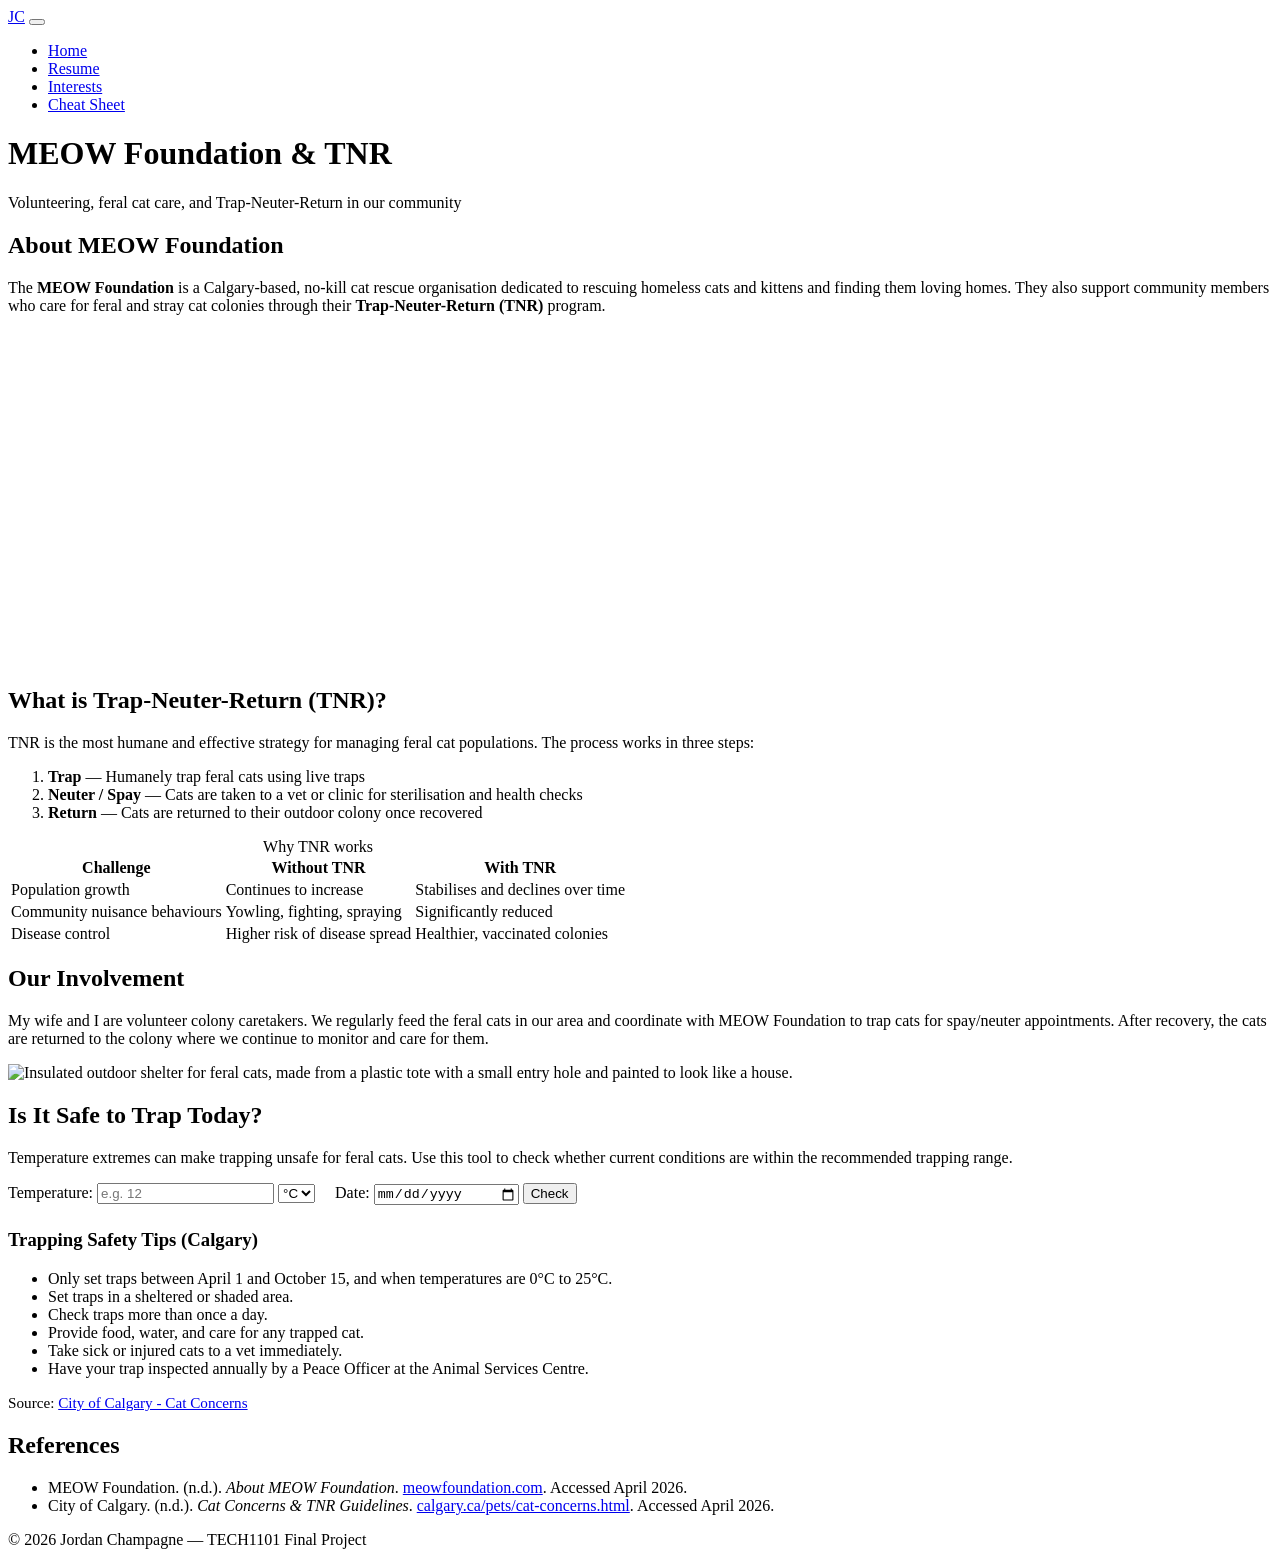
==== hobby.html @ 3a9def36 "Revert to previous Google Maps embed using address (no API key required)" ====
<!DOCTYPE html>
<html lang="en">
<head>
    <meta charset="UTF-8">
    <meta name="viewport" content="width=device-width, initial-scale=1.0">
    <title>Interests | Jordan's Portfolio</title>
    <link rel="stylesheet" href="css/style.css">
</head>
<body>

    <!-- ===== Navigation ===== -->
    <nav>
        <div class="nav-container">
            <a href="index.html" class="nav-logo">JC</a>

            <button id="nav-toggle" class="nav-toggle" aria-label="Toggle navigation" aria-expanded="false">
                <span></span>
                <span></span>
                <span></span>
            </button>

            <ul id="nav-links" class="nav-links">
                <li><a href="index.html">Home</a></li>
                <li><a href="resume.html">Resume</a></li>
                <li><a href="hobby.html">Interests</a></li>
                <li><a href="cheatsheet.html">Cheat Sheet</a></li>
            </ul>
        </div>
    </nav>

    <!-- ===== Main Content ===== -->
    <main>
        <div class="page-hero">
            <h1>MEOW Foundation &amp; TNR</h1>
            <p>Volunteering, feral cat care, and Trap-Neuter-Return in our community</p>
        </div>

        <!-- ---- About MEOW Foundation ---- -->
        <section id="about-meow">
            <h2>About MEOW Foundation</h2>
            <p>
                The <strong>MEOW Foundation</strong> is a Calgary-based, no-kill cat rescue organisation dedicated
                to rescuing homeless cats and kittens and finding them loving homes. They also support community
                members who care for feral and stray cat colonies through their
                <strong>Trap-Neuter-Return (TNR)</strong> program.
            </p>
            <p>
                <iframe
                    src="https://www.google.com/maps?q=35+Skyline+Crescent+NE,+Calgary,+AB+T2K+5X2,+Canada&output=embed"
                    width="100%"
                    height="300"
                    style="border:0;border-radius:0.5em;margin:1em 0;"
                    allowfullscreen=""
                    loading="lazy"
                    referrerpolicy="no-referrer-when-downgrade"
                    title="MEOW Foundation Location"
                ></iframe>
            </p>
        </section>

        <!-- ---- What is TNR? ---- -->
        <section id="what-is-tnr">
            <h2>What is Trap-Neuter-Return (TNR)?</h2>
            <p>
                TNR is the most humane and effective strategy for managing feral cat populations.
                The process works in three steps:
            </p>
            <ol class="tnr-steps">
                <li><strong>Trap</strong> &mdash; Humanely trap feral cats using live traps</li>
                <li><strong>Neuter / Spay</strong> &mdash; Cats are taken to a vet or clinic for sterilisation and health checks</li>
                <li><strong>Return</strong> &mdash; Cats are returned to their outdoor colony once recovered</li>
            </ol>

            <!-- Benefits comparison table -->
            <table class="tnr-table">
                <caption>Why TNR works</caption>
                <thead>
                    <tr>
                        <th>Challenge</th>
                        <th>Without TNR</th>
                        <th>With TNR</th>
                    </tr>
                </thead>
                <tbody>
                    <tr>
                        <td>Population growth</td>
                        <td>Continues to increase</td>
                        <td>Stabilises and declines over time</td>
                    </tr>
                    <tr>
                        <td>Community nuisance behaviours</td>
                        <td>Yowling, fighting, spraying</td>
                        <td>Significantly reduced</td>
                    </tr>
                    <tr>
                        <td>Disease control</td>
                        <td>Higher risk of disease spread</td>
                        <td>Healthier, vaccinated colonies</td>
                    </tr>
                </tbody>
            </table>
        </section>

        <!-- ---- Our Involvement ---- -->
        <section id="our-involvement">
            <h2>Our Involvement</h2>
            <p>
                My wife and I are volunteer colony caretakers. We regularly feed the feral cats in our
                area and coordinate with MEOW Foundation to trap cats for spay/neuter appointments.
                After recovery, the cats are returned to the colony where we continue to monitor and
                care for them.
            </p>
            <img
                src="images/feral-shelter.jpg"
                alt="Insulated outdoor shelter for feral cats, made from a plastic tote with a small entry hole and painted to look like a house."
                class="content-img"
            >
        </section>

        <!-- ---- Trapping Temperature Checker ---- -->
        <section id="trap-checker">
            <h2>Is It Safe to Trap Today?</h2>
            <p>
                Temperature extremes can make trapping unsafe for feral cats. Use this tool to check
                whether current conditions are within the recommended trapping range.
            </p>

            <div class="temp-checker-card">
                <div class="temp-input-row">
                    <label for="temp-input">Temperature:</label>
                    <input
                        type="number"
                        id="temp-input"
                        placeholder="e.g. 12"
                        aria-label="Enter temperature"
                    >
                    <select id="temp-unit" aria-label="Temperature unit">
                        <option value="C">&deg;C</option>
                        <option value="F">&deg;F</option>
                    </select>
                    <label for="trap-date" style="margin-left:1em;">Date:</label>
                    <input
                        type="date"
                        id="trap-date"
                        aria-label="Select date to check"
                        style="min-width:140px;"
                    >
                    <button id="check-temp-btn" class="btn-primary">Check</button>
                </div>

                <!-- Result is injected here by JavaScript -->
                <div id="temp-result" class="temp-result" aria-live="polite" hidden></div>
                <!-- Show the current thresholds so users understand the logic -->
                <p class="temp-note" id="temp-threshold-note"></p>
                <div class="trap-safety-tips" style="margin-top:1.5em;">
                    <h3>Trapping Safety Tips (Calgary)</h3>
                    <ul>
                        <li>Only set traps between April 1 and October 15, and when temperatures are 0°C to 25°C.</li>
                        <li>Set traps in a sheltered or shaded area.</li>
                        <li>Check traps more than once a day.</li>
                        <li>Provide food, water, and care for any trapped cat.</li>
                        <li>Take sick or injured cats to a vet immediately.</li>
                        <li>Have your trap inspected annually by a Peace Officer at the Animal Services Centre.</li>
                    </ul>
                    <p style="font-size:0.95em;">Source: <a href="https://www.calgary.ca/pets/cat-concerns.html" target="_blank" rel="noopener">City of Calgary - Cat Concerns</a></p>
                </div>
            </div>
        </section>

        <!-- ---- References ---- -->
        <section id="references">
            <h2>References</h2>
            <ul>
                <li>
                    MEOW Foundation. (n.d.). <em>About MEOW Foundation</em>.
                    <a href="https://www.meowfoundation.com" target="_blank" rel="noopener">meowfoundation.com</a>.
                    Accessed April 2026.
                </li>
                <li>
                    City of Calgary. (n.d.). <em>Cat Concerns &amp; TNR Guidelines</em>.
                    <a href="https://www.calgary.ca/pets/cat-concerns.html" target="_blank" rel="noopener">calgary.ca/pets/cat-concerns.html</a>.
                    Accessed April 2026.
                </li>
                <!-- TODO: Add citations for any images or additional facts used -->
            </ul>
        </section>
    </main>

    <!-- ===== Footer ===== -->
    <footer>
        <p>&copy; 2026 Jordan Champagne — TECH1101 Final Project</p>
    </footer>

    <script src="js/main.js"></script>
</body>
</html>
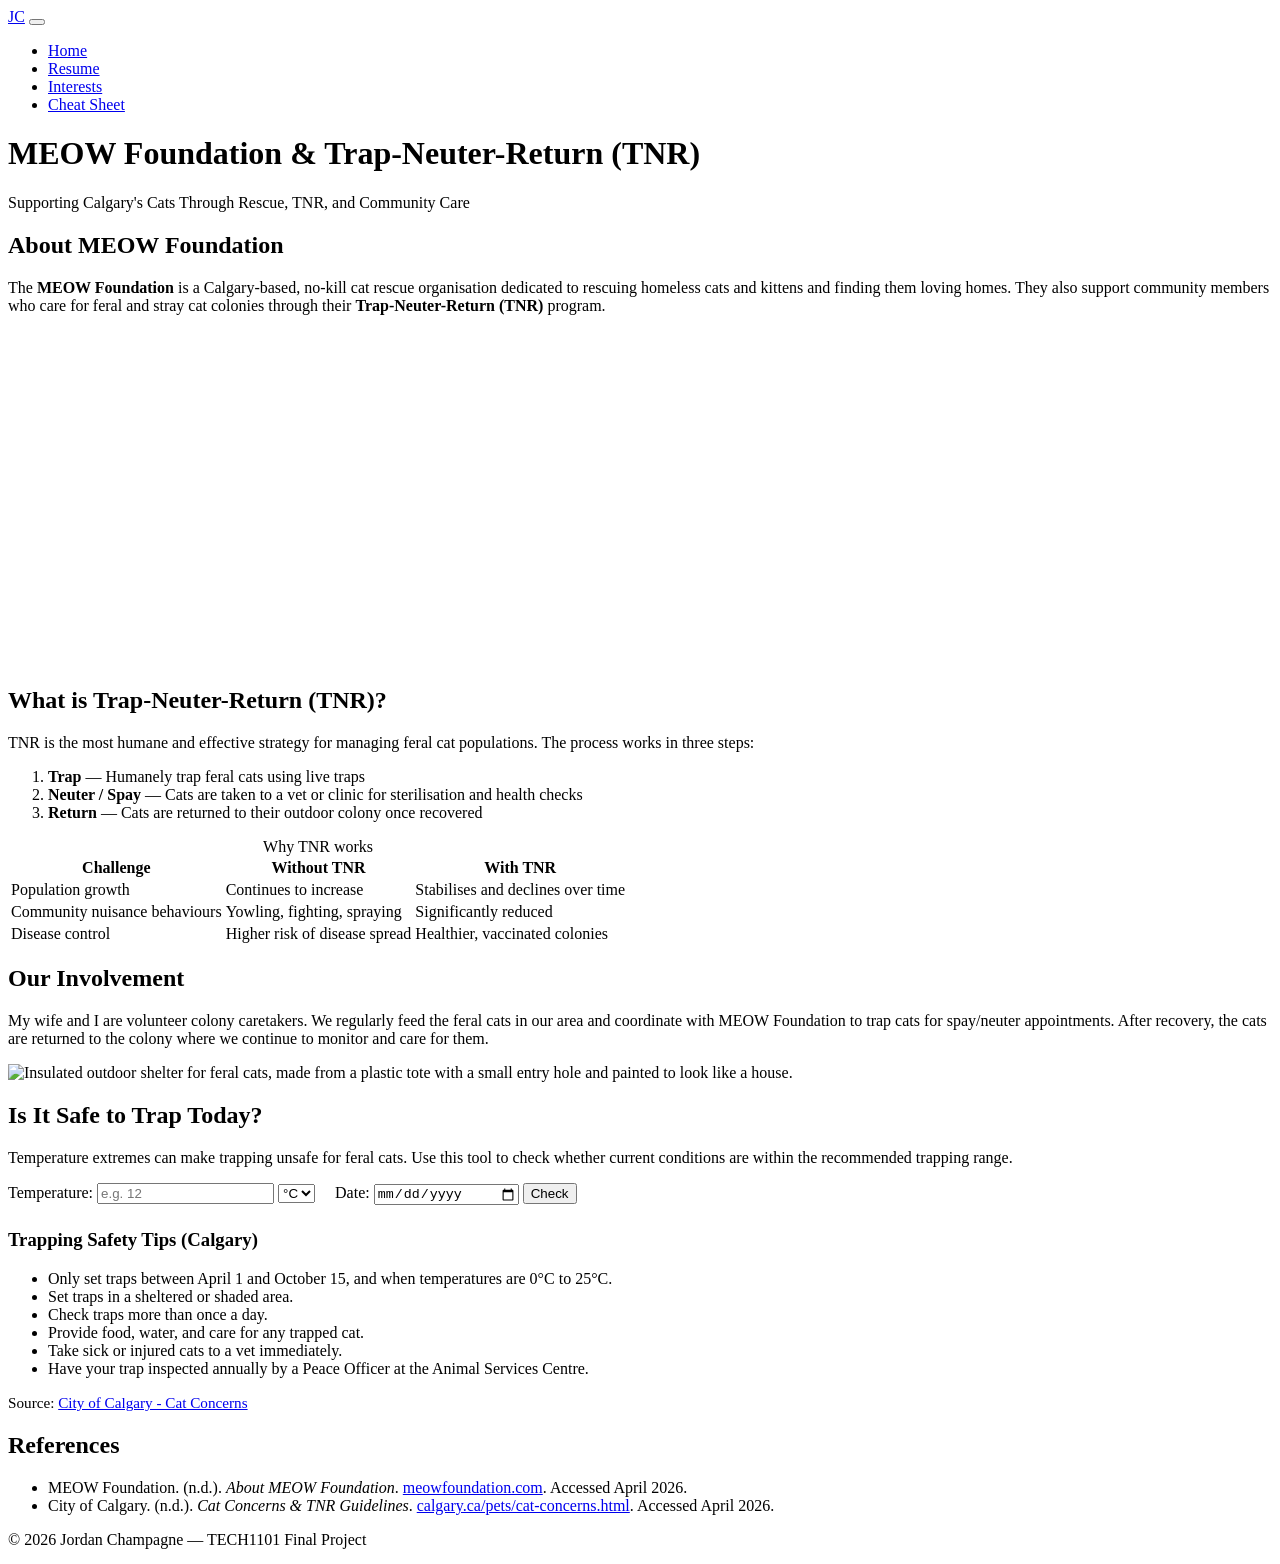
==== commit 4e08ffa6: "Fix capitalization of page subtitle to title case" ====
--- a/hobby.html
+++ b/hobby.html
@@ -3,7 +3,7 @@
 <head>
     <meta charset="UTF-8">
     <meta name="viewport" content="width=device-width, initial-scale=1.0">
-    <title>Interests | Jordan's Portfolio</title>
+    <title>MEOW Foundation & TNR | Jordan's Portfolio</title>
     <link rel="stylesheet" href="css/style.css">
 </head>
 <body>
@@ -31,8 +31,8 @@
     <!-- ===== Main Content ===== -->
     <main>
         <div class="page-hero">
-            <h1>MEOW Foundation &amp; TNR</h1>
-            <p>Volunteering, feral cat care, and Trap-Neuter-Return in our community</p>
+            <h1>MEOW Foundation &amp; Trap-Neuter-Return (TNR)</h1>
+            <p>Supporting Calgary's Cats Through Rescue, TNR, and Community Care</p>
         </div>
 
         <!-- ---- About MEOW Foundation ---- -->
@@ -111,7 +111,7 @@
                 care for them.
             </p>
             <img
-                src="images/feral-shelter.jpg"
+                src="images/shelter.jpg"
                 alt="Insulated outdoor shelter for feral cats, made from a plastic tote with a small entry hole and painted to look like a house."
                 class="content-img"
             >
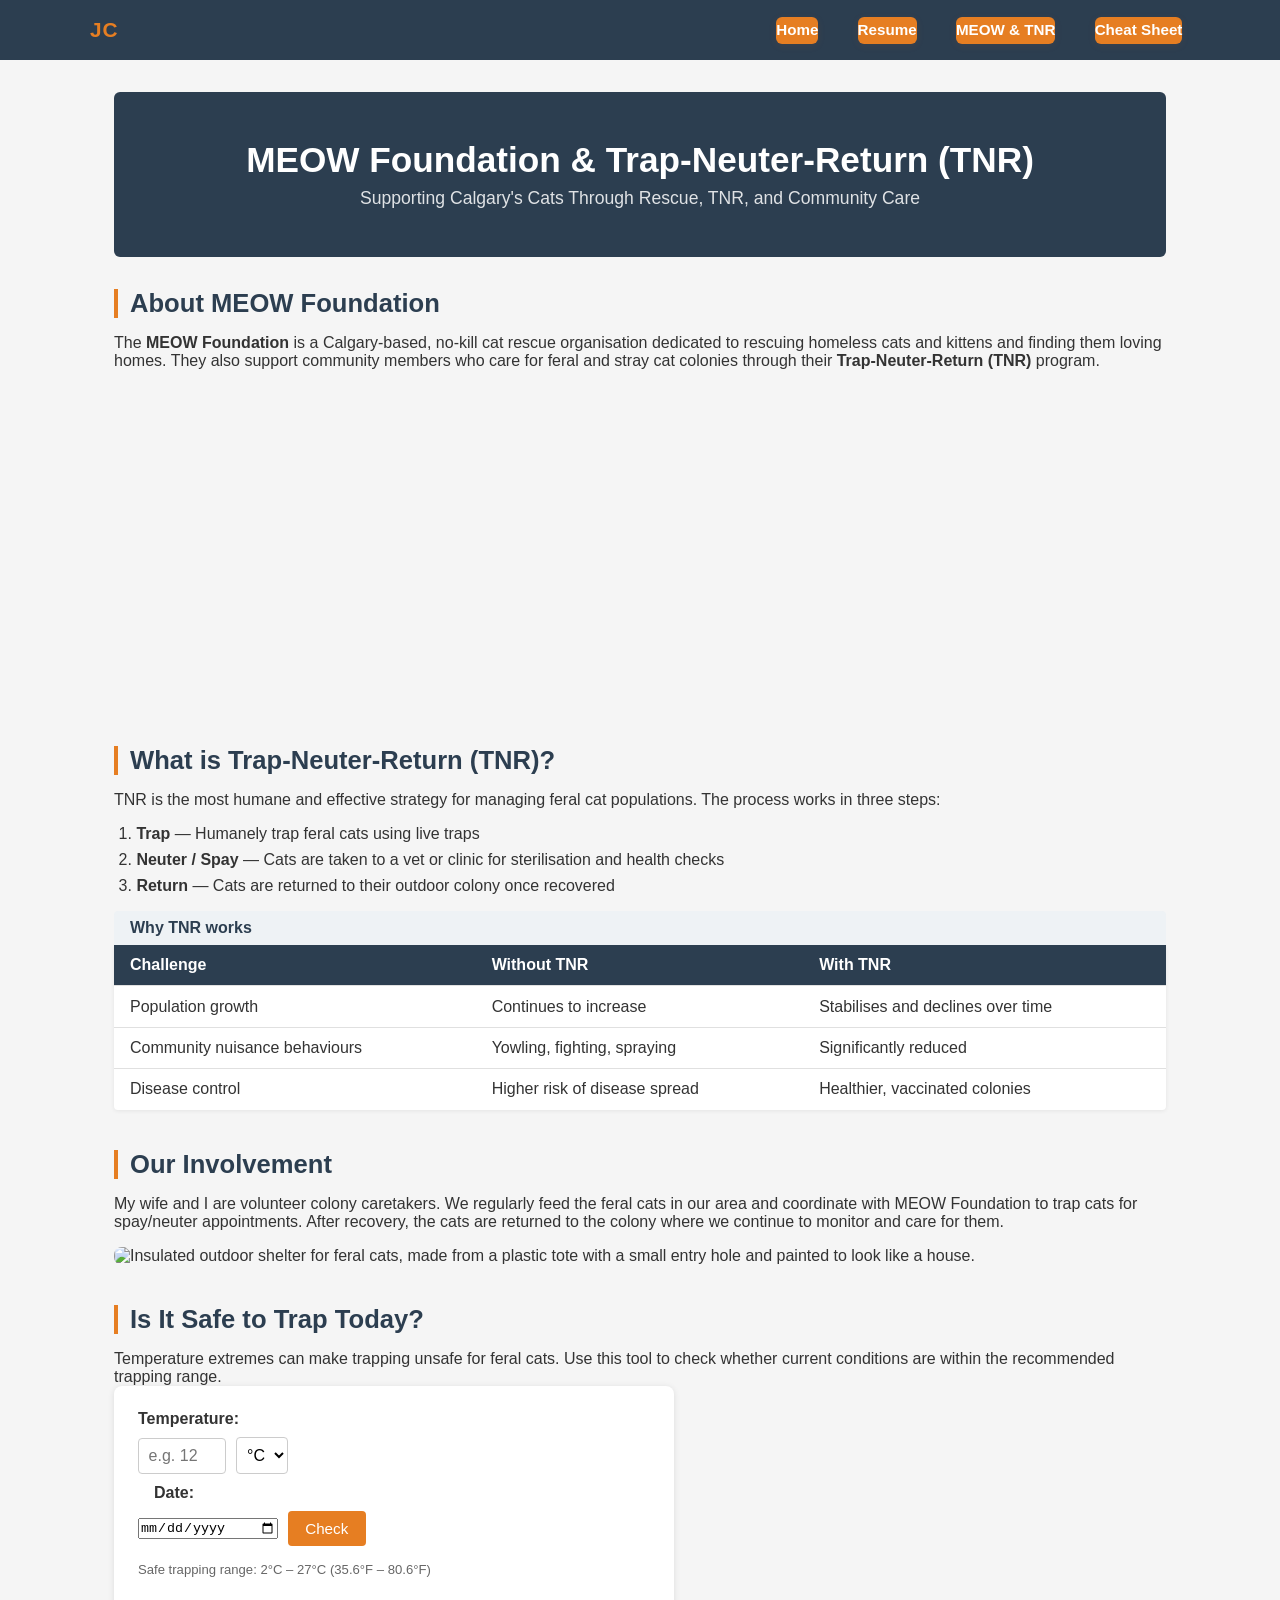
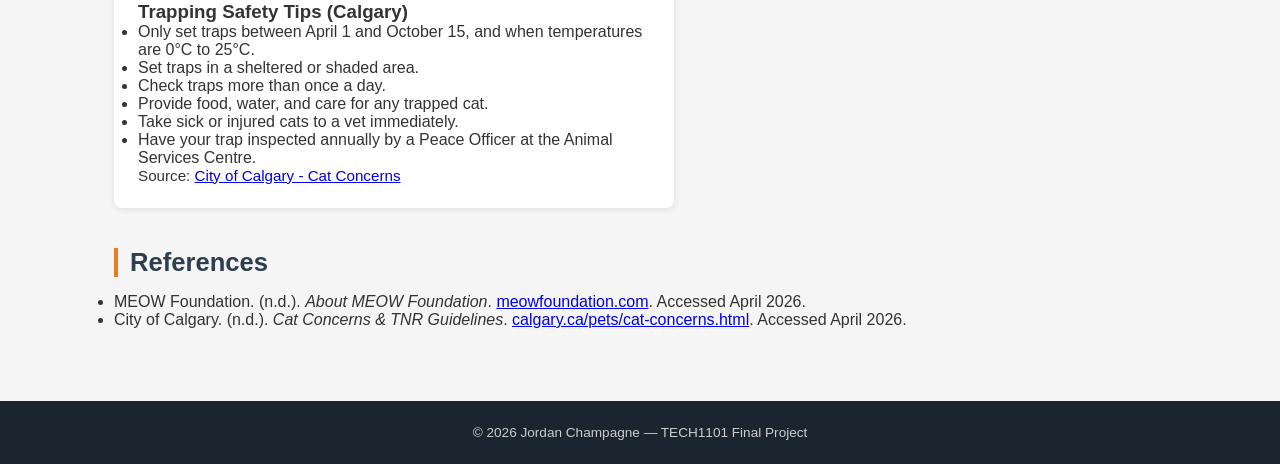
==== commit 8a60ca32: "Add authorship headers with AI disclosure to all HTML, CSS, and JS files" ====
--- a/hobby.html
+++ b/hobby.html
@@ -1,4 +1,14 @@
 <!DOCTYPE html>
+<!--
+    File:        hobby.html
+    Author:      Jordan Champagne (Student ID: JC484889)
+    Course:      TECH1101 — Web and Internet Fundamentals
+    Institution: Bow Valley College
+    Date:        April 2026
+    Description: Alternate hobby/interest page (see meow-tnr.html for the
+                 primary submission page).
+    AI Assistance: GitHub Copilot used for code suggestions and debugging support.
+-->
 <html lang="en">
 <head>
     <meta charset="UTF-8">
@@ -22,7 +32,7 @@
             <ul id="nav-links" class="nav-links">
                 <li><a href="index.html">Home</a></li>
                 <li><a href="resume.html">Resume</a></li>
-                <li><a href="hobby.html">Interests</a></li>
+                <li><a href="meow-tnr.html">MEOW &amp; TNR</a></li>
                 <li><a href="cheatsheet.html">Cheat Sheet</a></li>
             </ul>
         </div>
--- a/css/style.css
+++ b/css/style.css
@@ -0,0 +1,822 @@
+/* ============================================================
+   File:        style.css
+   Author:      Jordan Champagne (Student ID: JC484889)
+   Course:      TECH1101 — Web and Internet Fundamentals
+   Institution: Bow Valley College
+   Date:        April 2026
+   Description: Shared stylesheet for all pages of Jordan Champagne's
+                personal portfolio website. Handles layout, typography,
+                colour theming, navigation, cards, buttons, responsive
+                design for all viewports, and page-specific overrides.
+   AI Assistance: GitHub Copilot used for code suggestions and debugging.
+   ============================================================ */
+
+/* Top nav bar links styled as buttons for full consistency */
+.nav-links a {
+    background: var(--colour-accent, #e67e22);
+    color: #fff !important;
+    padding: 0.5em 2.2em;
+    border: none;
+    border-radius: 0.4em;
+    text-decoration: none;
+    font-weight: 600;
+    font-size: 1rem;
+    margin: 0 0.5em;
+    transition: background 0.2s, color 0.2s, box-shadow 0.2s;
+    display: inline-block;
+    box-shadow: 0 2px 8px rgba(230,103,34,0.08);
+    cursor: pointer;
+}
+.nav-links a:hover, .nav-links a.active {
+    background: #fff;
+    color: var(--colour-accent, #e67e22) !important;
+    box-shadow: 0 4px 16px rgba(230,103,34,0.12);
+    border: 2px solid var(--colour-accent, #e67e22);
+}
+/* Portfolio navigation buttons (bottom of C++ Projects page) */
+.portfolio-btn {
+    background: var(--colour-primary, #2c3e50);
+    color: #fff !important;
+    padding: 0.6em 1.4em;
+    border: none;
+    border-radius: 0.4em;
+    text-decoration: none;
+    font-weight: 600;
+    font-size: 1rem;
+    transition: background 0.2s, color 0.2s;
+    box-shadow: 0 2px 8px rgba(44,62,80,0.08);
+    cursor: pointer;
+    display: inline-block;
+}
+.portfolio-btn:hover:not(.portfolio-btn--active) {
+    background: var(--colour-primary, #2c3e50);
+    color: var(--colour-accent, #e67e22);
+}
+
+/* Current page in footer project nav */
+a.portfolio-btn.portfolio-btn--active,
+button.portfolio-btn.portfolio-btn--active {
+    color: var(--colour-accent, #e67e22) !important;
+    pointer-events: none;
+    cursor: default;
+    opacity: 1;
+}
+/* ============================================================
+   style.css — Shared stylesheet for Jordan's Personal Website
+   TECH1101 Final Project
+   ============================================================ */
+
+/* ---------- CSS Reset & Base ---------- */
+*, *::before, *::after {
+    box-sizing: border-box;
+    margin: 0;
+    padding: 0;
+}
+
+:root {
+    /* Colour palette — edit these to restyle the whole site */
+    --colour-primary:    #2c3e50;
+    --colour-accent:     #e67e22;
+    --colour-bg:         #f5f5f5;
+    --colour-text:       #333333;
+    --colour-nav-bg:     #2c3e50;
+    --colour-nav-text:   #ffffff;
+    --colour-footer-bg:  #1a252f;
+    --colour-footer-text:#cccccc;
+
+    /* Typography */
+    --font-main: 'Segoe UI', Tahoma, Geneva, Verdana, sans-serif;
+    --font-mono: 'Courier New', Courier, monospace;
+}
+
+body {
+    font-family: var(--font-main);
+    background-color: var(--colour-bg);
+    color: var(--colour-text);
+    min-height: 100vh;
+    display: flex;
+    flex-direction: column;
+}
+
+/* ---------- Navigation ---------- */
+nav {
+    background-color: var(--colour-nav-bg);
+    padding: 0 1.5rem;
+    position: sticky;
+    top: 0;
+    z-index: 100;
+}
+
+.nav-container {
+    display: flex;
+    justify-content: space-between;
+    align-items: center;
+    max-width: 1100px;
+    margin: 0 auto;
+    height: 3.75rem;
+}
+
+.nav-logo {
+    color: var(--colour-accent);
+    font-size: 1.3rem;
+    font-weight: 700;
+    text-decoration: none;
+    letter-spacing: 1px;
+}
+
+/* Hamburger button — hidden on desktop */
+.nav-toggle {
+    display: none;
+    flex-direction: column;
+    gap: 5px;
+    background: none;
+    border: none;
+    cursor: pointer;
+    padding: 4px;
+}
+
+.nav-toggle span {
+    display: block;
+    width: 1.5rem;
+    height: 0.2rem;
+    background-color: var(--colour-nav-text);
+    border-radius: 0.125rem;
+    transition: all 0.3s ease;
+}
+
+.nav-links {
+    list-style: none;
+    display: flex;
+    gap: 1.5rem;
+}
+
+.nav-links a {
+    color: var(--colour-nav-text);
+    text-decoration: none;
+    font-size: 0.95rem;
+    padding: 4px 0;
+    border-bottom: 2px solid transparent;
+    transition: border-colour 0.2s, color 0.2s;
+}
+
+.nav-links a:hover,
+.nav-links a.active {
+    color: var(--colour-accent);
+    border-bottom-color: var(--colour-accent);
+}
+
+/* ---------- Main Content ---------- */
+main {
+    flex: 1;
+    max-width: 1100px;
+    width: 100%;
+    margin: 0 auto;
+    padding: 2rem 1.5rem;
+}
+
+/* Page hero / banner area */
+.page-hero {
+    background-color: var(--colour-primary);
+    color: #fff;
+    text-align: center;
+    padding: 3rem 1.5rem;
+    margin-bottom: 2rem;
+    border-radius: 6px;
+}
+
+.page-hero h1 {
+    font-size: 2.2rem;
+    margin-bottom: 0.5rem;
+}
+
+.page-hero p {
+    font-size: 1.1rem;
+    opacity: 0.85;
+}
+
+/* General section spacing */
+section {
+    margin-bottom: 2.5rem;
+}
+
+section h2 {
+    font-size: 1.6rem;
+    color: var(--colour-primary);
+    border-left: 4px solid var(--colour-accent);
+    padding-left: 0.75rem;
+    margin-bottom: 1rem;
+}
+
+/* ---------- Footer ---------- */
+footer {
+    background-color: var(--colour-footer-bg);
+    color: var(--colour-footer-text);
+    text-align: center;
+    padding: 1.5rem 1rem;
+    font-size: 0.85rem;
+    display: flex;
+    flex-direction: column;
+    align-items: center;
+    gap: 0.75rem;
+}
+
+.return-top-btn {
+    display: block;
+    margin: 0 auto 0.75rem auto;
+    background: var(--colour-accent, #e67e22);
+    color: #fff;
+    border: none;
+    border-radius: 0.4em;
+    padding: 0.5em 1.7em;
+    font-size: 0.95rem;
+    font-weight: 600;
+    cursor: pointer;
+    transition: background 0.2s;
+}
+.return-top-btn:hover {
+    background: #fff;
+    color: var(--colour-accent, #e67e22);
+    outline: 2px solid var(--colour-accent, #e67e22);
+}
+
+/* ---------- Page Table of Contents ---------- */
+.page-toc {
+    background: #fff;
+    border-left: 4px solid var(--colour-accent, #e67e22);
+    border-radius: 0.4em;
+    padding: 1em 1.5em;
+    margin: 1.5em auto;
+    max-width: 860px;
+    position: static;
+    top: auto;
+    z-index: auto;
+    box-shadow: none;
+}
+.page-toc h2 {
+    font-size: 1rem;
+    margin-bottom: 0.5em;
+    color: var(--colour-primary, #2c3e50);
+    text-transform: uppercase;
+    letter-spacing: 0.05em;
+}
+.page-toc ul {
+    display: grid;
+    grid-template-columns: 1fr 1fr;
+    gap: 0.2em 2em;
+    list-style: none;
+    padding: 0;
+    margin: 0;
+}
+.page-toc ul li {
+    margin: 0.3em 0;
+}
+.page-toc ul li a {
+    color: var(--colour-accent, #e67e22);
+    text-decoration: none;
+    font-weight: 500;
+}
+.page-toc ul li a:hover {
+    text-decoration: underline;
+}
+
+/* ---------- Floating Back-to-Top Button ---------- */
+#float-top-btn {
+    position: fixed;
+    bottom: 2rem;
+    right: 1.5rem;
+    background: var(--colour-accent, #e67e22);
+    color: #fff;
+    border: none;
+    border-radius: 2em;
+    padding: 0.55em 1.1em;
+    font-size: 1rem;
+    font-weight: 700;
+    cursor: pointer;
+    box-shadow: 0 4px 16px rgba(0,0,0,0.18);
+    opacity: 0;
+    pointer-events: none;
+    transition: opacity 0.3s, background 0.2s;
+    z-index: 999;
+}
+#float-top-btn.visible {
+    opacity: 1;
+    pointer-events: auto;
+}
+#float-top-btn:hover {
+    background: var(--colour-primary, #2c3e50);
+}
+
+/* Skills section headings & lists */
+.skills-section {
+    margin-bottom: 1.5rem;
+}
+
+.skills-section h2 {
+    margin-top: 1.5rem;
+    margin-bottom: 0.75rem;
+}
+
+.skills-section h2:first-child {
+    margin-top: 0;
+}
+
+.skills-list {
+    padding-left: 1.2rem;
+    margin-bottom: 1rem;
+}
+
+.skills-list li {
+    margin-bottom: 0.4rem;
+    line-height: 1.6;
+}
+
+/* ============================================================
+   Resume Page Components
+   ============================================================ */
+
+/* Contact list */
+.contact-list {
+    list-style: none;
+    display: flex;
+    flex-wrap: wrap;
+    gap: 0.5rem 2rem;
+}
+
+/* Card used for education and experience entries */
+.resume-card {
+    background: #fff;
+    border-left: 4px solid var(--colour-accent);
+    padding: 1rem 1.25rem;
+    margin-bottom: 1rem;
+    border-radius: 0.25rem;
+    box-shadow: 0 1px 4px rgba(0,0,0,0.07);
+}
+
+.resume-card h3 {
+    font-size: 1.1rem;
+    color: var(--colour-primary);
+    margin-bottom: 0.25rem;
+}
+
+.resume-meta {
+    display: block;
+    font-size: 0.85rem;
+    color: #666;
+    margin-bottom: 0.6rem;
+}
+
+.resume-card ul {
+    padding-left: 1.2rem;
+}
+
+.resume-card ul li {
+    margin-bottom: 0.3rem;
+}
+
+/* Skills table */
+.skills-table {
+    width: 100%;
+    border-collapse: collapse;
+    background: #fff;
+    box-shadow: 0 1px 4px rgba(0,0,0,0.07);
+    border-radius: 4px;
+    overflow: hidden;
+}
+
+.skills-table th,
+.skills-table td {
+    padding: 0.75rem 1rem;
+    text-align: left;
+    border-bottom: 1px solid #e0e0e0;
+}
+
+.skills-table thead th {
+    background-color: var(--colour-primary);
+    color: #fff;
+    font-weight: 600;
+}
+
+.skills-table tbody tr:last-child td {
+    border-bottom: none;
+}
+
+.skills-table tbody tr:hover {
+    background-color: #f0f0f0;
+}
+
+/* Project card grid */
+.card-grid {
+    display: grid;
+    grid-template-columns: repeat(auto-fit, minmax(220px, 1fr));
+    gap: 1.25rem;
+}
+
+.project-card {
+    background: #fff;
+    border-radius: 0.375rem;
+    padding: 1.25rem;
+    box-shadow: 0 1px 6px rgba(0,0,0,0.1);
+    text-align: center;
+    transition: transform 0.2s, box-shadow 0.2s;
+}
+
+.project-card:hover {
+    transform: translateY(-0.25rem);
+    box-shadow: 0 4px 14px rgba(0,0,0,0.15);
+}
+
+.project-card__icon {
+    font-size: 2.2rem;
+    margin-bottom: 0.6rem;
+    color: var(--colour-accent);
+}
+
+.project-card h3 {
+    font-size: 1rem;
+    color: var(--colour-primary);
+    margin-bottom: 0.5rem;
+}
+
+/* Responsive video wrapper inside project cards */
+.project-video {
+    position: relative;
+    width: 100%;
+    padding-bottom: 56.25%; /* 16:9 */
+    height: 0;
+    margin: 0.75rem 0;
+    border-radius: 0.375rem;
+    overflow: hidden;
+}
+
+.project-video iframe {
+    position: absolute;
+    top: 0;
+    left: 0;
+    width: 100%;
+    height: 100%;
+    border: none;
+}
+
+/* Extra spacing for HTML/Web projects page cards */
+.web-projects-list {
+    margin-top: 1.2rem;
+}
+
+.web-projects-list .cpp-project-card {
+    margin-bottom: 1.6rem;
+}
+
+.web-projects-list .cpp-project-card h2 {
+    margin-bottom: 0.85rem;
+}
+
+.web-projects-list .cpp-project-card p {
+    margin-bottom: 1rem;
+    line-height: 1.6;
+}
+
+/* Extra spacing for C++ downloads page cards */
+.cpp-downloads-list {
+    margin-top: 1.2rem;
+}
+
+.cpp-downloads-list .cpp-project-card {
+    margin-bottom: 1.6rem;
+}
+
+.cpp-downloads-list .cpp-project-card h2 {
+    margin-bottom: 0.85rem;
+}
+
+.cpp-downloads-list .cpp-project-card p {
+    margin-bottom: 1rem;
+    line-height: 1.6;
+}
+
+/* ============================================================
+   Hobby / Interests Page Components
+   ============================================================ */
+
+/* TNR ordered steps */
+.tnr-steps {
+    padding-left: 1.4rem;
+    margin: 1rem 0;
+}
+
+.tnr-steps li {
+    margin-bottom: 0.5rem;
+}
+
+/* TNR comparison table */
+.tnr-table {
+    width: 100%;
+    border-collapse: collapse;
+    margin-top: 1rem;
+    background: #fff;
+    box-shadow: 0 1px 4px rgba(0,0,0,0.07);
+    border-radius: 4px;
+    overflow: hidden;
+}
+
+.tnr-table caption {
+    font-weight: 600;
+    text-align: left;
+    padding: 0.5rem 1rem;
+    background: #eef2f5;
+    color: var(--colour-primary);
+}
+
+.tnr-table th,
+.tnr-table td {
+    padding: 0.7rem 1rem;
+    border-bottom: 1px solid #e0e0e0;
+    text-align: left;
+}
+
+.tnr-table thead th {
+    background-color: var(--colour-primary);
+    color: #fff;
+}
+
+.tnr-table tbody tr:last-child td {
+    border-bottom: none;
+}
+
+/* Temperature Checker card */
+.temp-checker-card {
+    background: #fff;
+    border-radius: 8px;
+    padding: 1.5rem;
+    box-shadow: 0 1px 6px rgba(0,0,0,0.1);
+    max-width: 560px;
+}
+
+.temp-input-row {
+    display: flex;
+    flex-wrap: wrap;
+    align-items: center;
+    gap: 0.6rem;
+    margin-bottom: 1rem;
+}
+
+.temp-input-row label {
+    font-weight: 600;
+    flex-basis: 100%;   /* label on its own line on small screens */
+}
+
+.temp-input-row input[type="number"] {
+    width: 5.5rem;
+    padding: 0.5rem 0.6rem;
+    border: 1px solid #ccc;
+    border-radius: 4px;
+    font-size: 1rem;
+    font-family: var(--font-main);
+}
+
+.temp-input-row select {
+    padding: 0.5rem 0.4rem;
+    border: 1px solid #ccc;
+    border-radius: 4px;
+    font-size: 1rem;
+    font-family: var(--font-main);
+    background: #fff;
+}
+
+/* Primary button style */
+.btn-primary {
+    background-color: var(--colour-accent);
+    color: #fff;
+    border: none;
+    padding: 0.55rem 1.1rem;
+    border-radius: 4px;
+    font-size: 0.95rem;
+    cursor: pointer;
+    transition: background-color 0.2s;
+}
+
+.btn-primary:hover {
+    background-color: #cf6d17;
+}
+
+/* Result box — colour changes based on outcome */
+.temp-result {
+    padding: 0.85rem 1rem;
+    border-radius: 4px;
+    font-weight: 600;
+    margin-bottom: 0.75rem;
+    white-space: pre-line;   /* preserves line breaks from JS template literals */
+}
+
+.temp-result--safe {
+    background-color: #d4edda;
+    color: #155724;
+    border: 1px solid #c3e6cb;
+}
+
+.temp-result--cold {
+    background-color: #cce5ff;
+    color: #004085;
+    border: 1px solid #b8daff;
+}
+
+.temp-result--hot {
+    background-color: #f8d7da;
+    color: #721c24;
+    border: 1px solid #f5c6cb;
+}
+
+.temp-result--warn {
+    background-color: #fff3cd;
+    color: #856404;
+    border: 1px solid #ffeeba;
+}
+
+.temp-note {
+    font-size: 0.82rem;
+    color: #666;
+}
+
+/* ---------- Responsive — Tablet (≤768px) ---------- */
+@media (max-width: 768px) {
+    .nav-toggle {
+        display: flex;
+    }
+
+    .nav-links {
+        display: none;
+        flex-direction: column;
+        gap: 0;
+        position: absolute;
+        top: 60px;
+        left: 0;
+        width: 100%;
+        background-color: var(--colour-nav-bg);
+        padding: 0.5rem 0;
+    }
+
+    /* JS adds .open class to show the menu */
+    .nav-links.open {
+        display: flex;
+    }
+
+    .nav-links li a {
+        display: block;
+        padding: 0.75rem 1.5rem;
+        border-bottom: none;
+    }
+
+    .page-hero h1 {
+        font-size: 1.6rem;
+    }
+}
+
+/* ---------- Responsive — Mobile (≤480px) ---------- */
+@media (max-width: 480px) {
+    main {
+        padding: 1.25rem 1rem;
+    }
+
+    .page-hero {
+        padding: 2rem 1rem;
+    }
+
+    .page-hero h1 {
+        font-size: 1.3rem;
+    }
+}
+
+/* ============================================================
+   Responsive Images
+   ============================================================ */
+.content-img {
+    display: block;
+    max-width: 100%;
+    height: auto;
+    border-radius: 8px;
+    margin: 1rem 0;
+}
+
+/* ============================================================
+   Home Page — Nav Cards
+   ============================================================ */
+#about p {
+    font-size: 1.1rem;
+    line-height: 1.8;
+}
+
+.about-grid {
+    display: grid;
+    grid-template-columns: 11.25rem 1fr;
+    gap: 2rem;
+    align-items: center;
+}
+
+.profile-img {
+    width: 11.25rem;
+    height: 11.25rem;
+    object-fit: cover;
+    border-radius: 50%;
+    border: 0.2rem solid #f59e0b;
+    display: block;
+}
+
+@media (max-width: 600px) {
+    .about-grid {
+        grid-template-columns: 1fr;
+        text-align: center;
+    }
+    .profile-img {
+        margin: 0 auto;
+    }
+}
+
+.nav-card {
+    display: flex;
+    flex-direction: column;
+    align-items: center;
+    text-align: center;
+    background: var(--card-bg, #fff);
+    border: 2px solid #f59e0b;
+    border-radius: 0.75rem;
+    padding: 3rem 1.5rem;
+    text-decoration: none;
+    color: inherit;
+    transition: transform 0.2s ease, box-shadow 0.2s ease;
+}
+
+.nav-card:hover {
+    transform: translateY(-4px);
+    box-shadow: 0 8px 24px rgba(0, 0, 0, 0.1);
+}
+
+.nav-card__icon {
+    font-size: 2.5rem;
+    margin-bottom: 0.75rem;
+}
+
+.nav-card h3 {
+    margin-bottom: 0.5rem;
+    color: var(--heading, #1e293b);
+}
+
+.nav-card p {
+    font-size: 1rem;
+    color: var(--text-muted, #64748b);
+    margin: 0;
+}
+
+/* ============================================================
+   Cheat Sheet Entries
+   ============================================================ */
+.cheat-entry {
+    background: var(--card-bg, #fff);
+    border: 1px solid var(--border, #e2e8f0);
+    border-left: 4px solid var(--accent, #f59e0b);
+    border-radius: 8px;
+    padding: 1.25rem 1.5rem;
+    margin-bottom: 1.5rem;
+    scroll-margin-top: 4.5rem; /* offset for sticky nav (3.75rem) + small gap */
+}
+
+.cheat-entry h2 {
+    font-size: 1.1rem;
+    margin-bottom: 0.5rem;
+    color: var(--heading, #1e293b);
+}
+
+.cheat-entry p {
+    margin-bottom: 0.75rem;
+    color: var(--text, #334155);
+}
+
+/* Code block styling */
+.cheat-entry pre {
+    background: #1e293b;
+    color: #e2e8f0;
+    border-radius: 6px;
+    padding: 1rem 1.25rem;
+    overflow-x: auto;
+    font-size: 1rem;
+    font-weight: 600;
+    font-family: "Consolas", "Courier New", Courier, monospace;
+    line-height: 1.8;
+    tab-size: 4;
+    white-space: pre;
+}
+
+.cheat-entry code {
+    font-family: "Courier New", Courier, monospace;
+    font-size: 0.9em;
+    background: #f1f5f9;
+    color: #0f172a;
+    padding: 0.1em 0.4em;
+    border-radius: 3px;
+}
+
+/* Inside a pre block, reset inline code styles */
+.cheat-entry pre code {
+    background: transparent;
+    color: inherit;
+    padding: 0;
+    font-size: inherit;
+}
